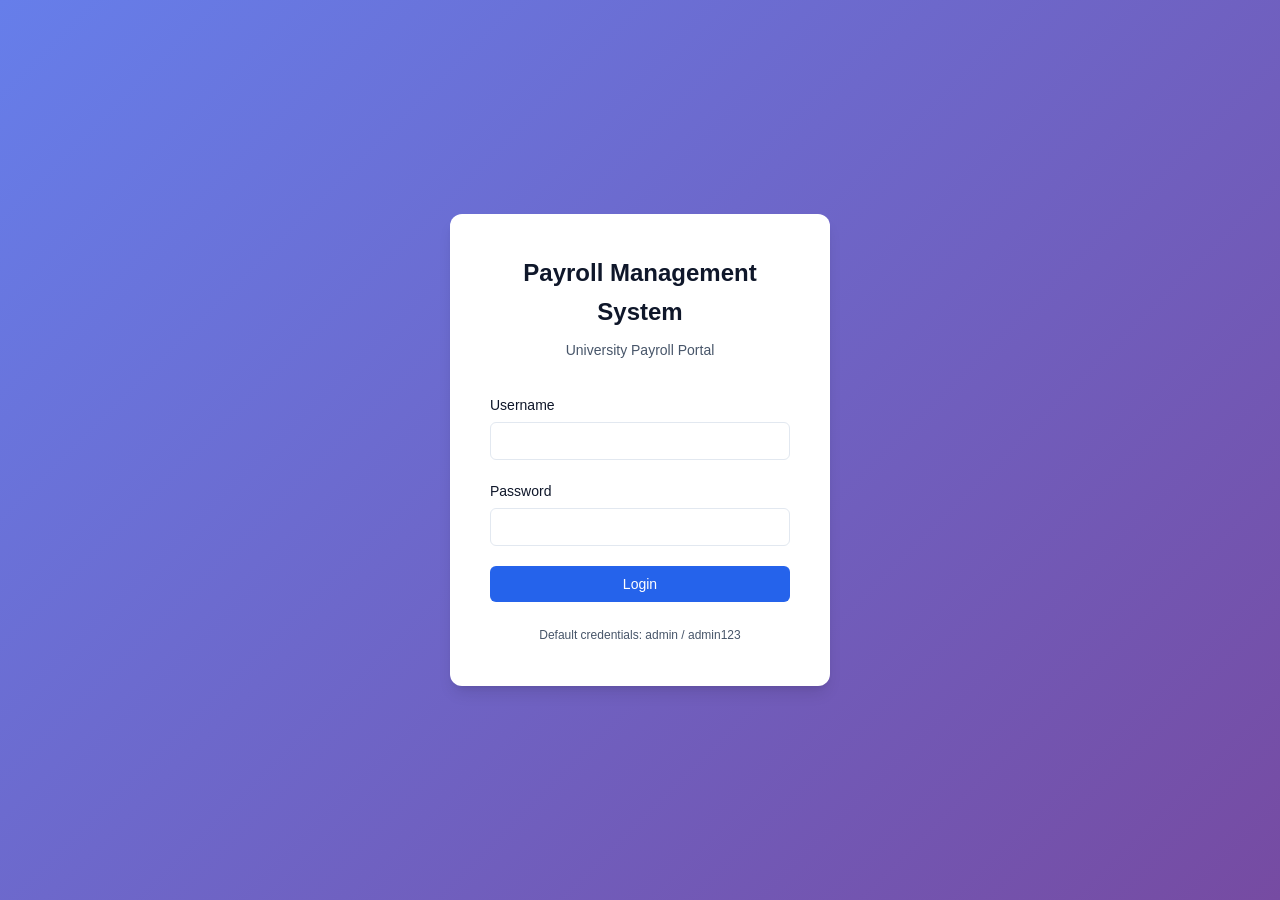
==== index.html @ 7084146f "Initialized repository for project Payroll report platform Co-authored-by: CodeDr <17730459+Anlimah@" ====
<!DOCTYPE html>
<html lang="en">
<head>
    <meta charset="UTF-8">
    <meta name="viewport" content="width=device-width, initial-scale=1.0">
    <title>Payroll Management System - Login</title>
    <link rel="stylesheet" href="css/styles.css">
</head>
<body class="login-page">
    <div class="login-container">
        <div class="login-card">
            <div class="login-header">
                <h1>Payroll Management System</h1>
                <p>University Payroll Portal</p>
            </div>
            
            <form id="loginForm" class="login-form">
                <div class="form-group">
                    <label for="username">Username</label>
                    <input type="text" id="username" name="username" required autocomplete="username">
                </div>
                
                <div class="form-group">
                    <label for="password">Password</label>
                    <input type="password" id="password" name="password" required autocomplete="current-password">
                </div>
                
                <div id="errorMessage" class="error-message" style="display: none;"></div>
                
                <button type="submit" class="btn btn-primary btn-block">
                    <span id="loginText">Login</span>
                    <span id="loginLoader" class="loader" style="display: none;"></span>
                </button>
            </form>
            
            <div class="login-footer">
                <p>Default credentials: admin / admin123</p>
            </div>
        </div>
    </div>

    <script src="js/config.js"></script>
    <script src="js/auth.js"></script>
    <script src="js/login.js"></script>
</body>
</html>
---- css/styles.css ----
* {
  margin: 0;
  padding: 0;
  box-sizing: border-box;
}

:root {
  --primary-color: #2563eb;
  --primary-dark: #1e40af;
  --secondary-color: #64748b;
  --success-color: #10b981;
  --danger-color: #ef4444;
  --warning-color: #f59e0b;
  --background: #f8fafc;
  --surface: #ffffff;
  --text-primary: #0f172a;
  --text-secondary: #475569;
  --border-color: #e2e8f0;
  --shadow: 0 1px 3px 0 rgba(0, 0, 0, 0.1), 0 1px 2px -1px rgba(0, 0, 0, 0.1);
  --shadow-lg: 0 10px 15px -3px rgba(0, 0, 0, 0.1), 0 4px 6px -4px rgba(0, 0, 0, 0.1);
}

body {
  font-family: -apple-system, BlinkMacSystemFont, "Segoe UI", Roboto, "Helvetica Neue", Arial, sans-serif;
  background-color: var(--background);
  color: var(--text-primary);
  line-height: 1.6;
}

/* Login Page Styles */
.login-page {
  display: flex;
  align-items: center;
  justify-content: center;
  min-height: 100vh;
  background: linear-gradient(135deg, #667eea 0%, #764ba2 100%);
}

.login-container {
  width: 100%;
  max-width: 420px;
  padding: 20px;
}

.login-card {
  background: var(--surface);
  border-radius: 12px;
  box-shadow: var(--shadow-lg);
  padding: 40px;
}

.login-header {
  text-align: center;
  margin-bottom: 32px;
}

.login-header h1 {
  font-size: 24px;
  font-weight: 700;
  color: var(--text-primary);
  margin-bottom: 8px;
}

.login-header p {
  font-size: 14px;
  color: var(--text-secondary);
}

.login-form {
  display: flex;
  flex-direction: column;
  gap: 20px;
}

.form-group {
  display: flex;
  flex-direction: column;
  gap: 6px;
}

.form-group label {
  font-size: 14px;
  font-weight: 500;
  color: var(--text-primary);
}

.form-group input,
.form-group select,
.form-group textarea {
  padding: 10px 12px;
  border: 1px solid var(--border-color);
  border-radius: 6px;
  font-size: 14px;
  transition: border-color 0.2s, box-shadow 0.2s;
}

.form-group input:focus,
.form-group select:focus,
.form-group textarea:focus {
  outline: none;
  border-color: var(--primary-color);
  box-shadow: 0 0 0 3px rgba(37, 99, 235, 0.1);
}

.form-group textarea {
  resize: vertical;
  min-height: 80px;
}

.btn {
  padding: 10px 16px;
  border: none;
  border-radius: 6px;
  font-size: 14px;
  font-weight: 500;
  cursor: pointer;
  transition: all 0.2s;
  display: inline-flex;
  align-items: center;
  justify-content: center;
  gap: 8px;
}

.btn-primary {
  background-color: var(--primary-color);
  color: white;
}

.btn-primary:hover {
  background-color: var(--primary-dark);
}

.btn-secondary {
  background-color: var(--secondary-color);
  color: white;
}

.btn-success {
  background-color: var(--success-color);
  color: white;
}

.btn-danger {
  background-color: var(--danger-color);
  color: white;
}

.btn-block {
  width: 100%;
}

.btn:disabled {
  opacity: 0.6;
  cursor: not-allowed;
}

.error-message {
  padding: 12px;
  background-color: #fee2e2;
  color: #991b1b;
  border-radius: 6px;
  font-size: 14px;
}

.success-message {
  padding: 12px;
  background-color: #d1fae5;
  color: #065f46;
  border-radius: 6px;
  font-size: 14px;
}

.login-footer {
  margin-top: 24px;
  text-align: center;
  font-size: 12px;
  color: var(--text-secondary);
}

.loader {
  width: 16px;
  height: 16px;
  border: 2px solid rgba(255, 255, 255, 0.3);
  border-top-color: white;
  border-radius: 50%;
  animation: spin 0.6s linear infinite;
}

@keyframes spin {
  to {
    transform: rotate(360deg);
  }
}

/* Dashboard Layout */
.dashboard {
  display: flex;
  min-height: 100vh;
}

.sidebar {
  width: 260px;
  background-color: var(--surface);
  border-right: 1px solid var(--border-color);
  display: flex;
  flex-direction: column;
}

.sidebar-header {
  padding: 24px 20px;
  border-bottom: 1px solid var(--border-color);
}

.sidebar-header h2 {
  font-size: 18px;
  font-weight: 700;
  color: var(--text-primary);
}

.sidebar-nav {
  flex: 1;
  padding: 16px 0;
  overflow-y: auto;
}

.nav-item {
  padding: 12px 20px;
  color: var(--text-secondary);
  text-decoration: none;
  display: flex;
  align-items: center;
  gap: 12px;
  font-size: 14px;
  font-weight: 500;
  cursor: pointer;
  transition: all 0.2s;
}

.nav-item:hover {
  background-color: var(--background);
  color: var(--text-primary);
}

.nav-item.active {
  background-color: #eff6ff;
  color: var(--primary-color);
  border-right: 3px solid var(--primary-color);
}

.sidebar-footer {
  padding: 16px 20px;
  border-top: 1px solid var(--border-color);
}

.user-info {
  display: flex;
  align-items: center;
  gap: 12px;
  margin-bottom: 12px;
}

.user-avatar {
  width: 40px;
  height: 40px;
  border-radius: 50%;
  background-color: var(--primary-color);
  color: white;
  display: flex;
  align-items: center;
  justify-content: center;
  font-weight: 600;
  font-size: 16px;
}

.user-details {
  flex: 1;
}

.user-name {
  font-size: 14px;
  font-weight: 600;
  color: var(--text-primary);
}

.user-role {
  font-size: 12px;
  color: var(--text-secondary);
  text-transform: capitalize;
}

.main-content {
  flex: 1;
  display: flex;
  flex-direction: column;
}

.topbar {
  background-color: var(--surface);
  border-bottom: 1px solid var(--border-color);
  padding: 16px 32px;
  display: flex;
  align-items: center;
  justify-content: space-between;
}

.topbar h1 {
  font-size: 24px;
  font-weight: 700;
  color: var(--text-primary);
}

.content {
  flex: 1;
  padding: 32px;
  overflow-y: auto;
}

.card {
  background-color: var(--surface);
  border-radius: 8px;
  box-shadow: var(--shadow);
  padding: 24px;
  margin-bottom: 24px;
}

.card-header {
  display: flex;
  align-items: center;
  justify-content: space-between;
  margin-bottom: 20px;
}

.card-title {
  font-size: 18px;
  font-weight: 600;
  color: var(--text-primary);
}

.table-container {
  overflow-x: auto;
}

table {
  width: 100%;
  border-collapse: collapse;
}

thead {
  background-color: var(--background);
}

th {
  padding: 12px;
  text-align: left;
  font-size: 12px;
  font-weight: 600;
  color: var(--text-secondary);
  text-transform: uppercase;
  letter-spacing: 0.5px;
}

td {
  padding: 12px;
  border-top: 1px solid var(--border-color);
  font-size: 14px;
  color: var(--text-primary);
}

tr:hover {
  background-color: var(--background);
}

.badge {
  display: inline-block;
  padding: 4px 8px;
  border-radius: 4px;
  font-size: 12px;
  font-weight: 500;
}

.badge-success {
  background-color: #d1fae5;
  color: #065f46;
}

.badge-warning {
  background-color: #fef3c7;
  color: #92400e;
}

.badge-danger {
  background-color: #fee2e2;
  color: #991b1b;
}

.badge-primary {
  background-color: #dbeafe;
  color: #1e40af;
}

.action-buttons {
  display: flex;
  gap: 8px;
}

.btn-sm {
  padding: 6px 12px;
  font-size: 12px;
}

.btn-icon {
  padding: 6px;
  width: 32px;
  height: 32px;
}

.modal {
  display: none;
  position: fixed;
  top: 0;
  left: 0;
  width: 100%;
  height: 100%;
  background-color: rgba(0, 0, 0, 0.5);
  z-index: 1000;
  align-items: center;
  justify-content: center;
}

.modal.active {
  display: flex;
}

.modal-content {
  background-color: var(--surface);
  border-radius: 8px;
  width: 90%;
  max-width: 600px;
  max-height: 90vh;
  overflow-y: auto;
}

.modal-header {
  padding: 20px 24px;
  border-bottom: 1px solid var(--border-color);
  display: flex;
  align-items: center;
  justify-content: space-between;
}

.modal-title {
  font-size: 18px;
  font-weight: 600;
  color: var(--text-primary);
}

.modal-close {
  background: none;
  border: none;
  font-size: 24px;
  color: var(--text-secondary);
  cursor: pointer;
  padding: 0;
  width: 32px;
  height: 32px;
  display: flex;
  align-items: center;
  justify-content: center;
}

.modal-body {
  padding: 24px;
}

.modal-footer {
  padding: 16px 24px;
  border-top: 1px solid var(--border-color);
  display: flex;
  gap: 12px;
  justify-content: flex-end;
}

.form-row {
  display: grid;
  grid-template-columns: repeat(2, 1fr);
  gap: 16px;
}

.form-row .form-group {
  margin-bottom: 0;
}

.stats-grid {
  display: grid;
  grid-template-columns: repeat(auto-fit, minmax(240px, 1fr));
  gap: 20px;
  margin-bottom: 32px;
}

.stat-card {
  background-color: var(--surface);
  border-radius: 8px;
  box-shadow: var(--shadow);
  padding: 20px;
}

.stat-label {
  font-size: 14px;
  color: var(--text-secondary);
  margin-bottom: 8px;
}

.stat-value {
  font-size: 32px;
  font-weight: 700;
  color: var(--text-primary);
}

.empty-state {
  text-align: center;
  padding: 60px 20px;
  color: var(--text-secondary);
}

.empty-state-icon {
  font-size: 48px;
  margin-bottom: 16px;
  opacity: 0.5;
}

.empty-state-text {
  font-size: 16px;
  margin-bottom: 20px;
}

@media (max-width: 768px) {
  .dashboard {
    flex-direction: column;
  }

  .sidebar {
    width: 100%;
    border-right: none;
    border-bottom: 1px solid var(--border-color);
  }

  .content {
    padding: 16px;
  }

  .form-row {
    grid-template-columns: 1fr;
  }
}
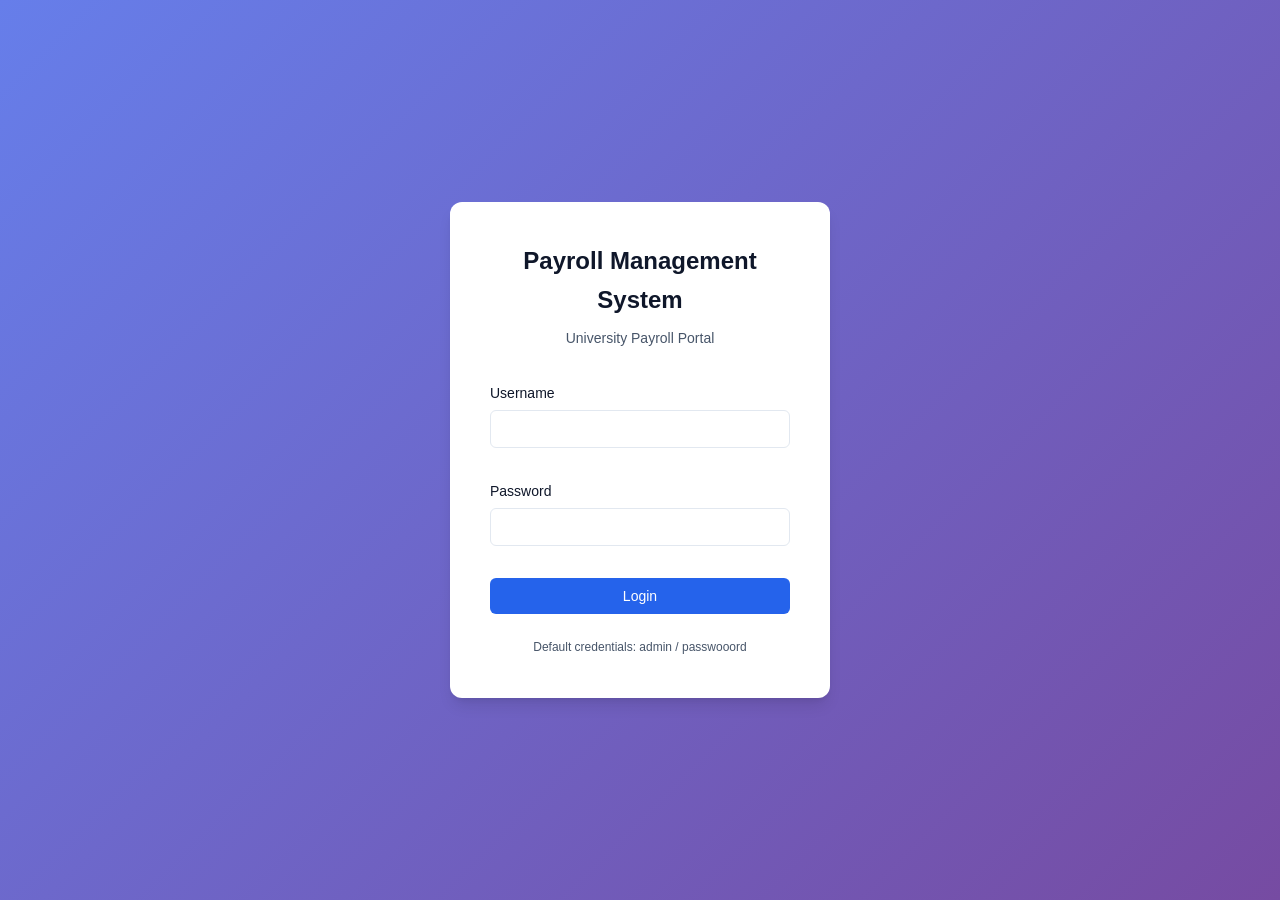
==== commit 124d563f: "changes" ====
--- a/index.html
+++ b/index.html
@@ -34,7 +34,8 @@
             </form>
             
             <div class="login-footer">
-                <p>Default credentials: admin / admin123</p>
+                <p>Default credentials: admin / passwooord
+                </p>
             </div>
         </div>
     </div>
--- a/css/styles.css
+++ b/css/styles.css
@@ -1,554 +1,569 @@
 * {
-  margin: 0;
-  padding: 0;
-  box-sizing: border-box;
-}
+	margin: 0;
+	padding: 0;
+	box-sizing: border-box;
+}
+
+.staff-summary {
+  background: #f8f9fa;
+  padding: 10px 12px;
+  border-left: 4px solid #0d6efd;
+  margin-bottom: 12px;
+  font-size: 14px;
+}
+.hidden {
+  display: none;
+}
+
 
 :root {
-  --primary-color: #2563eb;
-  --primary-dark: #1e40af;
-  --secondary-color: #64748b;
-  --success-color: #10b981;
-  --danger-color: #ef4444;
-  --warning-color: #f59e0b;
-  --background: #f8fafc;
-  --surface: #ffffff;
-  --text-primary: #0f172a;
-  --text-secondary: #475569;
-  --border-color: #e2e8f0;
-  --shadow: 0 1px 3px 0 rgba(0, 0, 0, 0.1), 0 1px 2px -1px rgba(0, 0, 0, 0.1);
-  --shadow-lg: 0 10px 15px -3px rgba(0, 0, 0, 0.1), 0 4px 6px -4px rgba(0, 0, 0, 0.1);
+	--primary-color: #2563eb;
+	--primary-dark: #1e40af;
+	--secondary-color: #64748b;
+	--success-color: #10b981;
+	--danger-color: #ef4444;
+	--warning-color: #f59e0b;
+	--background: #f8fafc;
+	--surface: #ffffff;
+	--text-primary: #0f172a;
+	--text-secondary: #475569;
+	--border-color: #e2e8f0;
+	--shadow: 0 1px 3px 0 rgba(0, 0, 0, 0.1), 0 1px 2px -1px rgba(0, 0, 0, 0.1);
+	--shadow-lg: 0 10px 15px -3px rgba(0, 0, 0, 0.1),
+		0 4px 6px -4px rgba(0, 0, 0, 0.1);
 }
 
 body {
-  font-family: -apple-system, BlinkMacSystemFont, "Segoe UI", Roboto, "Helvetica Neue", Arial, sans-serif;
-  background-color: var(--background);
-  color: var(--text-primary);
-  line-height: 1.6;
+	font-family: -apple-system, BlinkMacSystemFont, "Segoe UI", Roboto,
+		"Helvetica Neue", Arial, sans-serif;
+	background-color: var(--background);
+	color: var(--text-primary);
+	line-height: 1.6;
 }
 
 /* Login Page Styles */
 .login-page {
-  display: flex;
-  align-items: center;
-  justify-content: center;
-  min-height: 100vh;
-  background: linear-gradient(135deg, #667eea 0%, #764ba2 100%);
+	display: flex;
+	align-items: center;
+	justify-content: center;
+	min-height: 100vh;
+	background: linear-gradient(135deg, #667eea 0%, #764ba2 100%);
 }
 
 .login-container {
-  width: 100%;
-  max-width: 420px;
-  padding: 20px;
+	width: 100%;
+	max-width: 420px;
+	padding: 20px;
 }
 
 .login-card {
-  background: var(--surface);
-  border-radius: 12px;
-  box-shadow: var(--shadow-lg);
-  padding: 40px;
+	background: var(--surface);
+	border-radius: 12px;
+	box-shadow: var(--shadow-lg);
+	padding: 40px;
 }
 
 .login-header {
-  text-align: center;
-  margin-bottom: 32px;
+	text-align: center;
+	margin-bottom: 32px;
 }
 
 .login-header h1 {
-  font-size: 24px;
-  font-weight: 700;
-  color: var(--text-primary);
-  margin-bottom: 8px;
+	font-size: 24px;
+	font-weight: 700;
+	color: var(--text-primary);
+	margin-bottom: 8px;
 }
 
 .login-header p {
-  font-size: 14px;
-  color: var(--text-secondary);
+	font-size: 14px;
+	color: var(--text-secondary);
 }
 
 .login-form {
-  display: flex;
-  flex-direction: column;
-  gap: 20px;
+	display: flex;
+	flex-direction: column;
+	gap: 20px;
 }
 
 .form-group {
-  display: flex;
-  flex-direction: column;
-  gap: 6px;
+	display: flex;
+	flex-direction: column;
+	gap: 6px;
+	margin-bottom: 12px;
 }
 
 .form-group label {
-  font-size: 14px;
-  font-weight: 500;
-  color: var(--text-primary);
+	font-size: 14px;
+	font-weight: 500;
+	color: var(--text-primary);
 }
 
 .form-group input,
 .form-group select,
 .form-group textarea {
-  padding: 10px 12px;
-  border: 1px solid var(--border-color);
-  border-radius: 6px;
-  font-size: 14px;
-  transition: border-color 0.2s, box-shadow 0.2s;
+	padding: 10px 12px;
+	border: 1px solid var(--border-color);
+	border-radius: 6px;
+	font-size: 14px;
+	transition: border-color 0.2s, box-shadow 0.2s;
 }
 
 .form-group input:focus,
 .form-group select:focus,
 .form-group textarea:focus {
-  outline: none;
-  border-color: var(--primary-color);
-  box-shadow: 0 0 0 3px rgba(37, 99, 235, 0.1);
+	outline: none;
+	border-color: var(--primary-color);
+	box-shadow: 0 0 0 3px rgba(37, 99, 235, 0.1);
 }
 
 .form-group textarea {
-  resize: vertical;
-  min-height: 80px;
+	resize: vertical;
+	min-height: 80px;
 }
 
 .btn {
-  padding: 10px 16px;
-  border: none;
-  border-radius: 6px;
-  font-size: 14px;
-  font-weight: 500;
-  cursor: pointer;
-  transition: all 0.2s;
-  display: inline-flex;
-  align-items: center;
-  justify-content: center;
-  gap: 8px;
+	padding: 10px 16px;
+	border: none;
+	border-radius: 6px;
+	font-size: 14px;
+	font-weight: 500;
+	cursor: pointer;
+	transition: all 0.2s;
+	display: inline-flex;
+	align-items: center;
+	justify-content: center;
+	gap: 8px;
 }
 
 .btn-primary {
-  background-color: var(--primary-color);
-  color: white;
+	background-color: var(--primary-color);
+	color: white;
 }
 
 .btn-primary:hover {
-  background-color: var(--primary-dark);
+	background-color: var(--primary-dark);
 }
 
 .btn-secondary {
-  background-color: var(--secondary-color);
-  color: white;
+	background-color: var(--secondary-color);
+	color: white;
 }
 
 .btn-success {
-  background-color: var(--success-color);
-  color: white;
+	background-color: var(--success-color);
+	color: white;
 }
 
 .btn-danger {
-  background-color: var(--danger-color);
-  color: white;
+	background-color: var(--danger-color);
+	color: white;
 }
 
 .btn-block {
-  width: 100%;
+	width: 100%;
 }
 
 .btn:disabled {
-  opacity: 0.6;
-  cursor: not-allowed;
+	opacity: 0.6;
+	cursor: not-allowed;
 }
 
 .error-message {
-  padding: 12px;
-  background-color: #fee2e2;
-  color: #991b1b;
-  border-radius: 6px;
-  font-size: 14px;
+	padding: 12px;
+	background-color: #fee2e2;
+	color: #991b1b;
+	border-radius: 6px;
+	font-size: 14px;
 }
 
 .success-message {
-  padding: 12px;
-  background-color: #d1fae5;
-  color: #065f46;
-  border-radius: 6px;
-  font-size: 14px;
+	padding: 12px;
+	background-color: #d1fae5;
+	color: #065f46;
+	border-radius: 6px;
+	font-size: 14px;
 }
 
 .login-footer {
-  margin-top: 24px;
-  text-align: center;
-  font-size: 12px;
-  color: var(--text-secondary);
+	margin-top: 24px;
+	text-align: center;
+	font-size: 12px;
+	color: var(--text-secondary);
 }
 
 .loader {
-  width: 16px;
-  height: 16px;
-  border: 2px solid rgba(255, 255, 255, 0.3);
-  border-top-color: white;
-  border-radius: 50%;
-  animation: spin 0.6s linear infinite;
+	width: 16px;
+	height: 16px;
+	border: 2px solid rgba(255, 255, 255, 0.3);
+	border-top-color: white;
+	border-radius: 50%;
+	animation: spin 0.6s linear infinite;
 }
 
 @keyframes spin {
-  to {
-    transform: rotate(360deg);
-  }
+	to {
+		transform: rotate(360deg);
+	}
 }
 
 /* Dashboard Layout */
 .dashboard {
-  display: flex;
-  min-height: 100vh;
+	display: flex;
+	min-height: 100vh;
 }
 
 .sidebar {
-  width: 260px;
-  background-color: var(--surface);
-  border-right: 1px solid var(--border-color);
-  display: flex;
-  flex-direction: column;
+	width: 260px;
+	background-color: var(--surface);
+	border-right: 1px solid var(--border-color);
+	display: flex;
+	flex-direction: column;
 }
 
 .sidebar-header {
-  padding: 24px 20px;
-  border-bottom: 1px solid var(--border-color);
+	padding: 24px 20px;
+	border-bottom: 1px solid var(--border-color);
 }
 
 .sidebar-header h2 {
-  font-size: 18px;
-  font-weight: 700;
-  color: var(--text-primary);
+	font-size: 18px;
+	font-weight: 700;
+	color: var(--text-primary);
 }
 
 .sidebar-nav {
-  flex: 1;
-  padding: 16px 0;
-  overflow-y: auto;
+	flex: 1;
+	padding: 16px 0;
+	overflow-y: auto;
 }
 
 .nav-item {
-  padding: 12px 20px;
-  color: var(--text-secondary);
-  text-decoration: none;
-  display: flex;
-  align-items: center;
-  gap: 12px;
-  font-size: 14px;
-  font-weight: 500;
-  cursor: pointer;
-  transition: all 0.2s;
+	padding: 12px 20px;
+	color: var(--text-secondary);
+	text-decoration: none;
+	display: flex;
+	align-items: center;
+	gap: 12px;
+	font-size: 14px;
+	font-weight: 500;
+	cursor: pointer;
+	transition: all 0.2s;
 }
 
 .nav-item:hover {
-  background-color: var(--background);
-  color: var(--text-primary);
+	background-color: var(--background);
+	color: var(--text-primary);
 }
 
 .nav-item.active {
-  background-color: #eff6ff;
-  color: var(--primary-color);
-  border-right: 3px solid var(--primary-color);
+	background-color: #eff6ff;
+	color: var(--primary-color);
+	border-right: 3px solid var(--primary-color);
 }
 
 .sidebar-footer {
-  padding: 16px 20px;
-  border-top: 1px solid var(--border-color);
+	padding: 16px 20px;
+	border-top: 1px solid var(--border-color);
 }
 
 .user-info {
-  display: flex;
-  align-items: center;
-  gap: 12px;
-  margin-bottom: 12px;
+	display: flex;
+	align-items: center;
+	gap: 12px;
+	margin-bottom: 12px;
 }
 
 .user-avatar {
-  width: 40px;
-  height: 40px;
-  border-radius: 50%;
-  background-color: var(--primary-color);
-  color: white;
-  display: flex;
-  align-items: center;
-  justify-content: center;
-  font-weight: 600;
-  font-size: 16px;
+	width: 40px;
+	height: 40px;
+	border-radius: 50%;
+	background-color: var(--primary-color);
+	color: white;
+	display: flex;
+	align-items: center;
+	justify-content: center;
+	font-weight: 600;
+	font-size: 16px;
 }
 
 .user-details {
-  flex: 1;
+	flex: 1;
 }
 
 .user-name {
-  font-size: 14px;
-  font-weight: 600;
-  color: var(--text-primary);
+	font-size: 14px;
+	font-weight: 600;
+	color: var(--text-primary);
 }
 
 .user-role {
-  font-size: 12px;
-  color: var(--text-secondary);
-  text-transform: capitalize;
+	font-size: 12px;
+	color: var(--text-secondary);
+	text-transform: capitalize;
 }
 
 .main-content {
-  flex: 1;
-  display: flex;
-  flex-direction: column;
+	flex: 1;
+	display: flex;
+	flex-direction: column;
 }
 
 .topbar {
-  background-color: var(--surface);
-  border-bottom: 1px solid var(--border-color);
-  padding: 16px 32px;
-  display: flex;
-  align-items: center;
-  justify-content: space-between;
+	background-color: var(--surface);
+	border-bottom: 1px solid var(--border-color);
+	padding: 16px 32px;
+	display: flex;
+	align-items: center;
+	justify-content: space-between;
 }
 
 .topbar h1 {
-  font-size: 24px;
-  font-weight: 700;
-  color: var(--text-primary);
+	font-size: 24px;
+	font-weight: 700;
+	color: var(--text-primary);
 }
 
 .content {
-  flex: 1;
-  padding: 32px;
-  overflow-y: auto;
+	flex: 1;
+	padding: 32px;
+	overflow-y: auto;
 }
 
 .card {
-  background-color: var(--surface);
-  border-radius: 8px;
-  box-shadow: var(--shadow);
-  padding: 24px;
-  margin-bottom: 24px;
+	background-color: var(--surface);
+	border-radius: 8px;
+	box-shadow: var(--shadow);
+	padding: 24px;
+	margin-bottom: 24px;
 }
 
 .card-header {
-  display: flex;
-  align-items: center;
-  justify-content: space-between;
-  margin-bottom: 20px;
+	display: flex;
+	align-items: center;
+	justify-content: space-between;
+	margin-bottom: 20px;
 }
 
 .card-title {
-  font-size: 18px;
-  font-weight: 600;
-  color: var(--text-primary);
+	font-size: 18px;
+	font-weight: 600;
+	color: var(--text-primary);
 }
 
 .table-container {
-  overflow-x: auto;
+	overflow-x: auto;
 }
 
 table {
-  width: 100%;
-  border-collapse: collapse;
+	width: 100%;
+	border-collapse: collapse;
 }
 
 thead {
-  background-color: var(--background);
+	background-color: var(--background);
 }
 
 th {
-  padding: 12px;
-  text-align: left;
-  font-size: 12px;
-  font-weight: 600;
-  color: var(--text-secondary);
-  text-transform: uppercase;
-  letter-spacing: 0.5px;
+	padding: 12px;
+	text-align: left;
+	font-size: 12px;
+	font-weight: 600;
+	color: var(--text-secondary);
+	text-transform: uppercase;
+	letter-spacing: 0.5px;
 }
 
 td {
-  padding: 12px;
-  border-top: 1px solid var(--border-color);
-  font-size: 14px;
-  color: var(--text-primary);
+	padding: 12px;
+	border-top: 1px solid var(--border-color);
+	font-size: 14px;
+	color: var(--text-primary);
 }
 
 tr:hover {
-  background-color: var(--background);
+	background-color: var(--background);
 }
 
 .badge {
-  display: inline-block;
-  padding: 4px 8px;
-  border-radius: 4px;
-  font-size: 12px;
-  font-weight: 500;
+	display: inline-block;
+	padding: 4px 8px;
+	border-radius: 4px;
+	font-size: 12px;
+	font-weight: 500;
 }
 
 .badge-success {
-  background-color: #d1fae5;
-  color: #065f46;
+	background-color: #d1fae5;
+	color: #065f46;
 }
 
 .badge-warning {
-  background-color: #fef3c7;
-  color: #92400e;
+	background-color: #fef3c7;
+	color: #92400e;
 }
 
 .badge-danger {
-  background-color: #fee2e2;
-  color: #991b1b;
+	background-color: #fee2e2;
+	color: #991b1b;
 }
 
 .badge-primary {
-  background-color: #dbeafe;
-  color: #1e40af;
+	background-color: #dbeafe;
+	color: #1e40af;
 }
 
 .action-buttons {
-  display: flex;
-  gap: 8px;
+	display: flex;
+	gap: 8px;
 }
 
 .btn-sm {
-  padding: 6px 12px;
-  font-size: 12px;
+	padding: 6px 12px;
+	font-size: 12px;
 }
 
 .btn-icon {
-  padding: 6px;
-  width: 32px;
-  height: 32px;
+	padding: 6px;
+	width: 32px;
+	height: 32px;
 }
 
 .modal {
-  display: none;
-  position: fixed;
-  top: 0;
-  left: 0;
-  width: 100%;
-  height: 100%;
-  background-color: rgba(0, 0, 0, 0.5);
-  z-index: 1000;
-  align-items: center;
-  justify-content: center;
+	display: none;
+	position: fixed;
+	top: 0;
+	left: 0;
+	width: 100%;
+	height: 100%;
+	background-color: rgba(0, 0, 0, 0.5);
+	z-index: 1000;
+	align-items: center;
+	justify-content: center;
 }
 
 .modal.active {
-  display: flex;
+	display: flex;
 }
 
 .modal-content {
-  background-color: var(--surface);
-  border-radius: 8px;
-  width: 90%;
-  max-width: 600px;
-  max-height: 90vh;
-  overflow-y: auto;
+	background-color: var(--surface);
+	border-radius: 8px;
+	width: 90%;
+	max-width: 600px;
+	max-height: 90vh;
+	overflow-y: auto;
 }
 
 .modal-header {
-  padding: 20px 24px;
-  border-bottom: 1px solid var(--border-color);
-  display: flex;
-  align-items: center;
-  justify-content: space-between;
+	padding: 20px 24px;
+	border-bottom: 1px solid var(--border-color);
+	display: flex;
+	align-items: center;
+	justify-content: space-between;
 }
 
 .modal-title {
-  font-size: 18px;
-  font-weight: 600;
-  color: var(--text-primary);
+	font-size: 18px;
+	font-weight: 600;
+	color: var(--text-primary);
 }
 
 .modal-close {
-  background: none;
-  border: none;
-  font-size: 24px;
-  color: var(--text-secondary);
-  cursor: pointer;
-  padding: 0;
-  width: 32px;
-  height: 32px;
-  display: flex;
-  align-items: center;
-  justify-content: center;
+	background: none;
+	border: none;
+	font-size: 24px;
+	color: var(--text-secondary);
+	cursor: pointer;
+	padding: 0;
+	width: 32px;
+	height: 32px;
+	display: flex;
+	align-items: center;
+	justify-content: center;
 }
 
 .modal-body {
-  padding: 24px;
+	padding: 24px;
 }
 
 .modal-footer {
-  padding: 16px 24px;
-  border-top: 1px solid var(--border-color);
-  display: flex;
-  gap: 12px;
-  justify-content: flex-end;
+	padding: 16px 24px;
+	border-top: 1px solid var(--border-color);
+	display: flex;
+	gap: 12px;
+	justify-content: flex-end;
 }
 
 .form-row {
-  display: grid;
-  grid-template-columns: repeat(2, 1fr);
-  gap: 16px;
+	display: grid;
+	grid-template-columns: repeat(2, 1fr);
+	gap: 16px;
 }
 
 .form-row .form-group {
-  margin-bottom: 0;
+	margin-bottom: 0;
 }
 
 .stats-grid {
-  display: grid;
-  grid-template-columns: repeat(auto-fit, minmax(240px, 1fr));
-  gap: 20px;
-  margin-bottom: 32px;
+	display: grid;
+	grid-template-columns: repeat(auto-fit, minmax(240px, 1fr));
+	gap: 20px;
+	margin-bottom: 32px;
 }
 
 .stat-card {
-  background-color: var(--surface);
-  border-radius: 8px;
-  box-shadow: var(--shadow);
-  padding: 20px;
+	background-color: var(--surface);
+	border-radius: 8px;
+	box-shadow: var(--shadow);
+	padding: 20px;
 }
 
 .stat-label {
-  font-size: 14px;
-  color: var(--text-secondary);
-  margin-bottom: 8px;
+	font-size: 14px;
+	color: var(--text-secondary);
+	margin-bottom: 8px;
 }
 
 .stat-value {
-  font-size: 32px;
-  font-weight: 700;
-  color: var(--text-primary);
+	font-size: 32px;
+	font-weight: 700;
+	color: var(--text-primary);
 }
 
 .empty-state {
-  text-align: center;
-  padding: 60px 20px;
-  color: var(--text-secondary);
+	text-align: center;
+	padding: 60px 20px;
+	color: var(--text-secondary);
 }
 
 .empty-state-icon {
-  font-size: 48px;
-  margin-bottom: 16px;
-  opacity: 0.5;
+	font-size: 48px;
+	margin-bottom: 16px;
+	opacity: 0.5;
 }
 
 .empty-state-text {
-  font-size: 16px;
-  margin-bottom: 20px;
+	font-size: 16px;
+	margin-bottom: 20px;
 }
 
 @media (max-width: 768px) {
-  .dashboard {
-    flex-direction: column;
-  }
-
-  .sidebar {
-    width: 100%;
-    border-right: none;
-    border-bottom: 1px solid var(--border-color);
-  }
-
-  .content {
-    padding: 16px;
-  }
-
-  .form-row {
-    grid-template-columns: 1fr;
-  }
-}
+	.dashboard {
+		flex-direction: column;
+	}
+
+	.sidebar {
+		width: 100%;
+		border-right: none;
+		border-bottom: 1px solid var(--border-color);
+	}
+
+	.content {
+		padding: 16px;
+	}
+
+	.form-row {
+		grid-template-columns: 1fr;
+	}
+}
